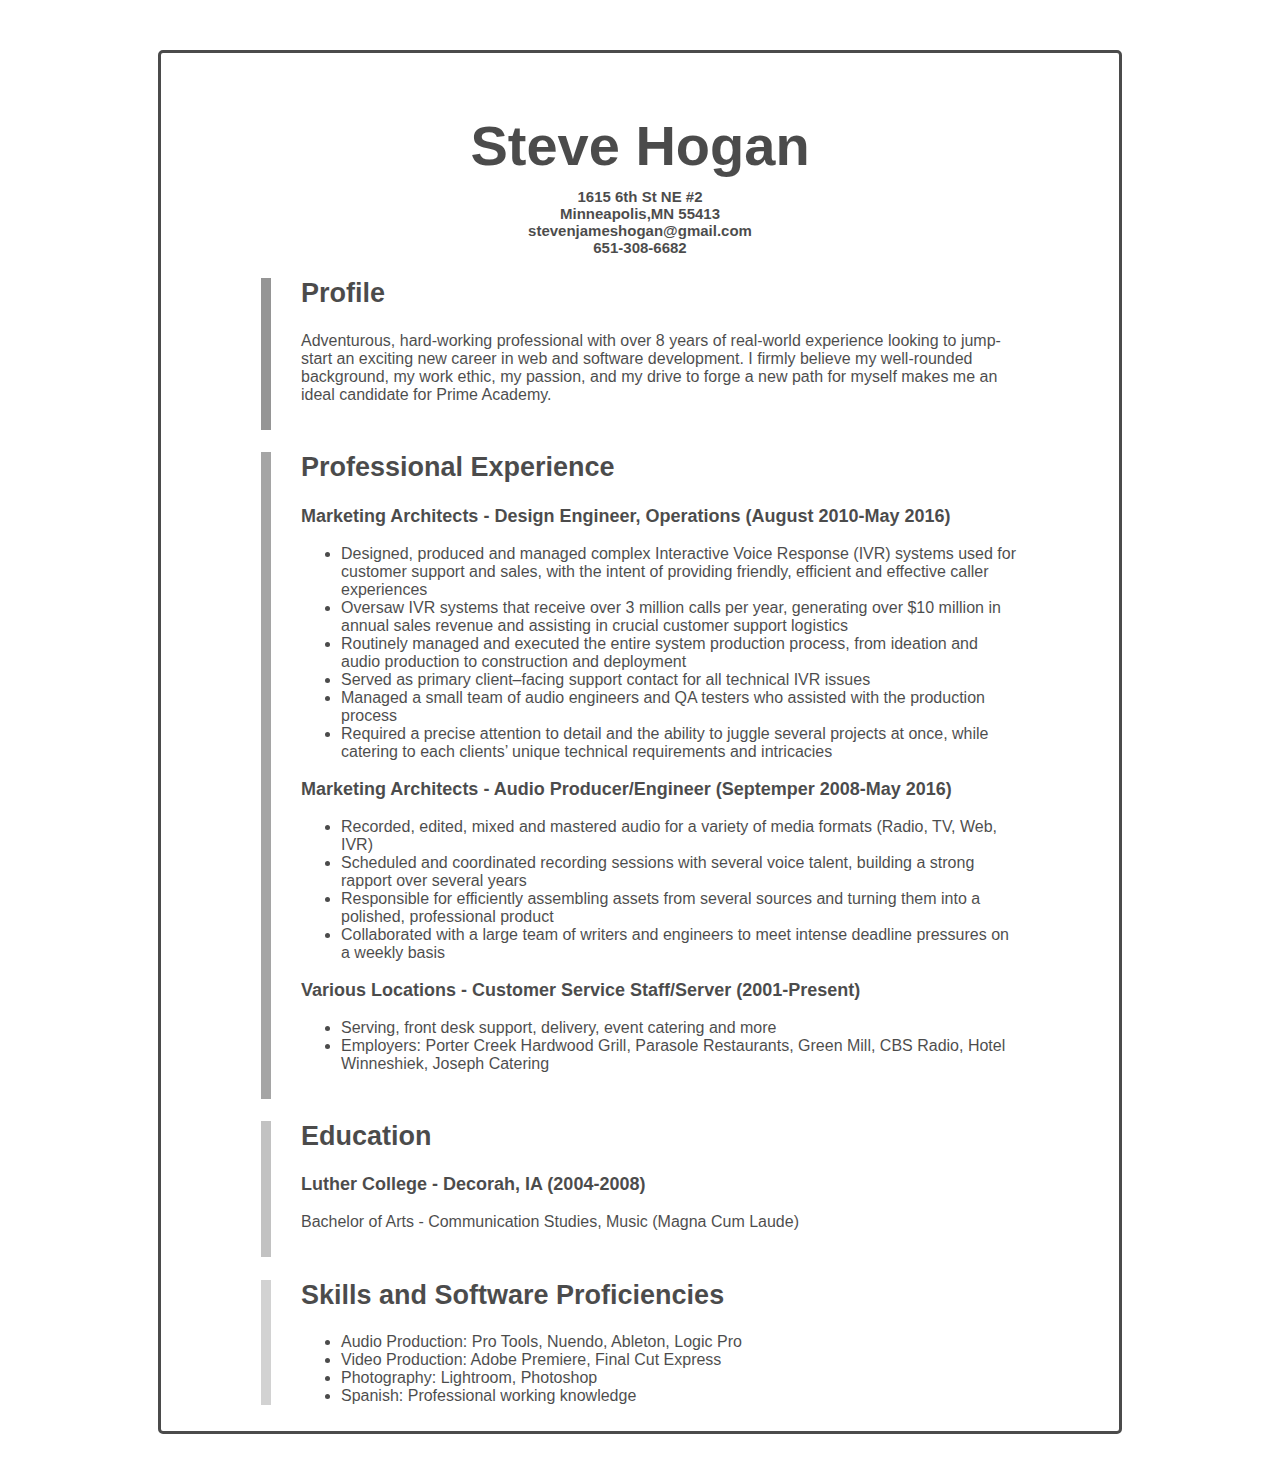
==== prime-submission.html @ 287bf2fa "Rename index.html to prime-submission.html" ====
<!DOCTYPE html>
<html>
<head>
	<title>Prime Submission</title>
	<link rel="stylesheet" type="text/css" href="stylesheetprime.css">
</head>

<body>
	<div id="container">
		<div id="content-contact">
			<h1>Steve Hogan</h1>
			<h5>1615 6th St NE #2</h5>
			<h5>Minneapolis,MN 55413</h5>
			<h5>stevenjameshogan@gmail.com</h5>
			<h5>651-308-6682</h5>
		</div>

		<div id="content-profile">
			<h2>Profile</h3>
			<p>Adventurous, hard-working professional with over 8 years of real-world experience looking to jump-start an exciting new career in web and software development. I firmly believe my well-rounded background, my work ethic, my passion, and my drive to forge a new path for myself makes me an ideal candidate for Prime Academy.
		</div>

		<div id="content-experience">
			<h2>Professional Experience</h2>
			<div id="content-markarchdesign">
				<h3>Marketing Architects - Design Engineer, Operations (August 2010-May 2016)</h3>
				<div class="block-content">
					<ul>
						<li>Designed, produced and managed complex Interactive Voice Response (IVR) systems used for customer support and sales, with the intent of providing friendly, efficient and effective caller experiences</li>
						<li>Oversaw IVR systems that receive over 3 million calls per year, generating over $10 million in annual sales revenue and assisting in crucial customer support logistics</li>
						<li>Routinely managed and executed the entire system production process, from ideation and audio production to construction and deployment</li>
						<li>Served as primary client–facing support contact for all technical IVR issues</li>
						<li>Managed a small team of audio engineers and QA testers who assisted with the production process</li>
						<li>Required a precise attention to detail and the ability to juggle several projects at once, while catering to each clients’ unique technical requirements and intricacies</li>
					</ul>
				</div>
			</div>
			<div id="content-markarchaudio">
				<h3>Marketing Architects - Audio Producer/Engineer (Septemper 2008-May 2016)</h3>
				<div class="block-content">
					<ul>
						<li>Recorded, edited, mixed and mastered audio for a variety of media formats (Radio, TV, Web, IVR)</li>
						<li>Scheduled and coordinated recording sessions with several voice talent, building a strong rapport over several years</li>
						<li>Responsible for efficiently assembling assets from several sources and turning them into a polished, professional product</li>
						<li>Collaborated with a large team of writers and engineers to meet intense deadline pressures on a weekly basis</li>
					</ul>
				</div>
			</div>	
			<div id="content-serving">
				<h3>Various Locations - Customer Service Staff/Server (2001-Present)</h3>
				<div class="block-content">
					<ul>
						<li>Serving, front desk support, delivery, event catering and more</li>
						<li>Employers: Porter Creek Hardwood Grill, Parasole Restaurants, Green Mill, CBS Radio, Hotel Winneshiek, Joseph Catering</li>
					</ul>
				</div>
			</div>		
		</div>		
		<div id="content-education">
			<h2>Education</h2>
			<div id="content-luther">
				<h3>Luther College - Decorah, IA (2004-2008)</h3>
				<p>Bachelor of Arts - Communication Studies, Music (Magna Cum Laude)</p>
			</div>
		</div>

		<div id="content-skills">
			<h2>Skills and Software Proficiencies</h2>
			<ul>
				<li>Audio Production: Pro Tools, Nuendo, Ableton, Logic Pro</li>
				<li>Video Production: Adobe Premiere, Final Cut Express</li>
				<li>Photography: Lightroom, Photoshop</li>
				<li>Spanish: Professional working knowledge</li>
			</ul>
		</div>
	</div>

</body>
</html>
---- stylesheetprime.css ----
body {
	background-image: url('https://farm5.staticflickr.com/4524/27283027699_25009acdce_k.jpg');
	background-size: 2500px;
	opacity: 0.7;

}

#container {
	margin-top: 50px;
	margin-left: 150px;
	margin-right: 150px;
	margin-bottom: 50px;
	padding: 50px 100px 10px 100px;
	border-radius: 5px;
	background-color: #FFFFFF;
	border-style: solid;
	font-family: "Century Gothic", sans-serif;

}

#content-contact {
	text-align: center;
	margin: 0px;
	padding: 0px;
}

#content-profile {
	border-left-width: 10px;
	border-left-style: solid;
	border-left-color: #696969;
	padding-left: 30px;
	padding-bottom: 10px;
}

#content-experience {
	border-left-width: 10px;
	border-left-style: solid;
	border-left-color: #808080;
	padding-left: 30px;
	padding-bottom: 10px;
}

#content-education {
	border-left-width: 10px;
	border-left-style: solid;
	border-left-color: #A9A9A9;
	padding-left: 30px;
	padding-bottom: 10px;
}

#content-skills {
	border-left-width: 10px;
	border-left-style: solid;
	border-left-color: #C0C0C0;
	padding-left: 30px;
}

h1 {
	margin: 0px;
	padding: 10px;
	font-size: 56px;
}

h2 {
	font-size: 27px;
}

h3 {
	font-size: 18px;

}

h4 {

}

h5 {
	margin: 0px;
	padding: 0px;
	font-size: 15px;
}

li {
	font-size: 16px;

}
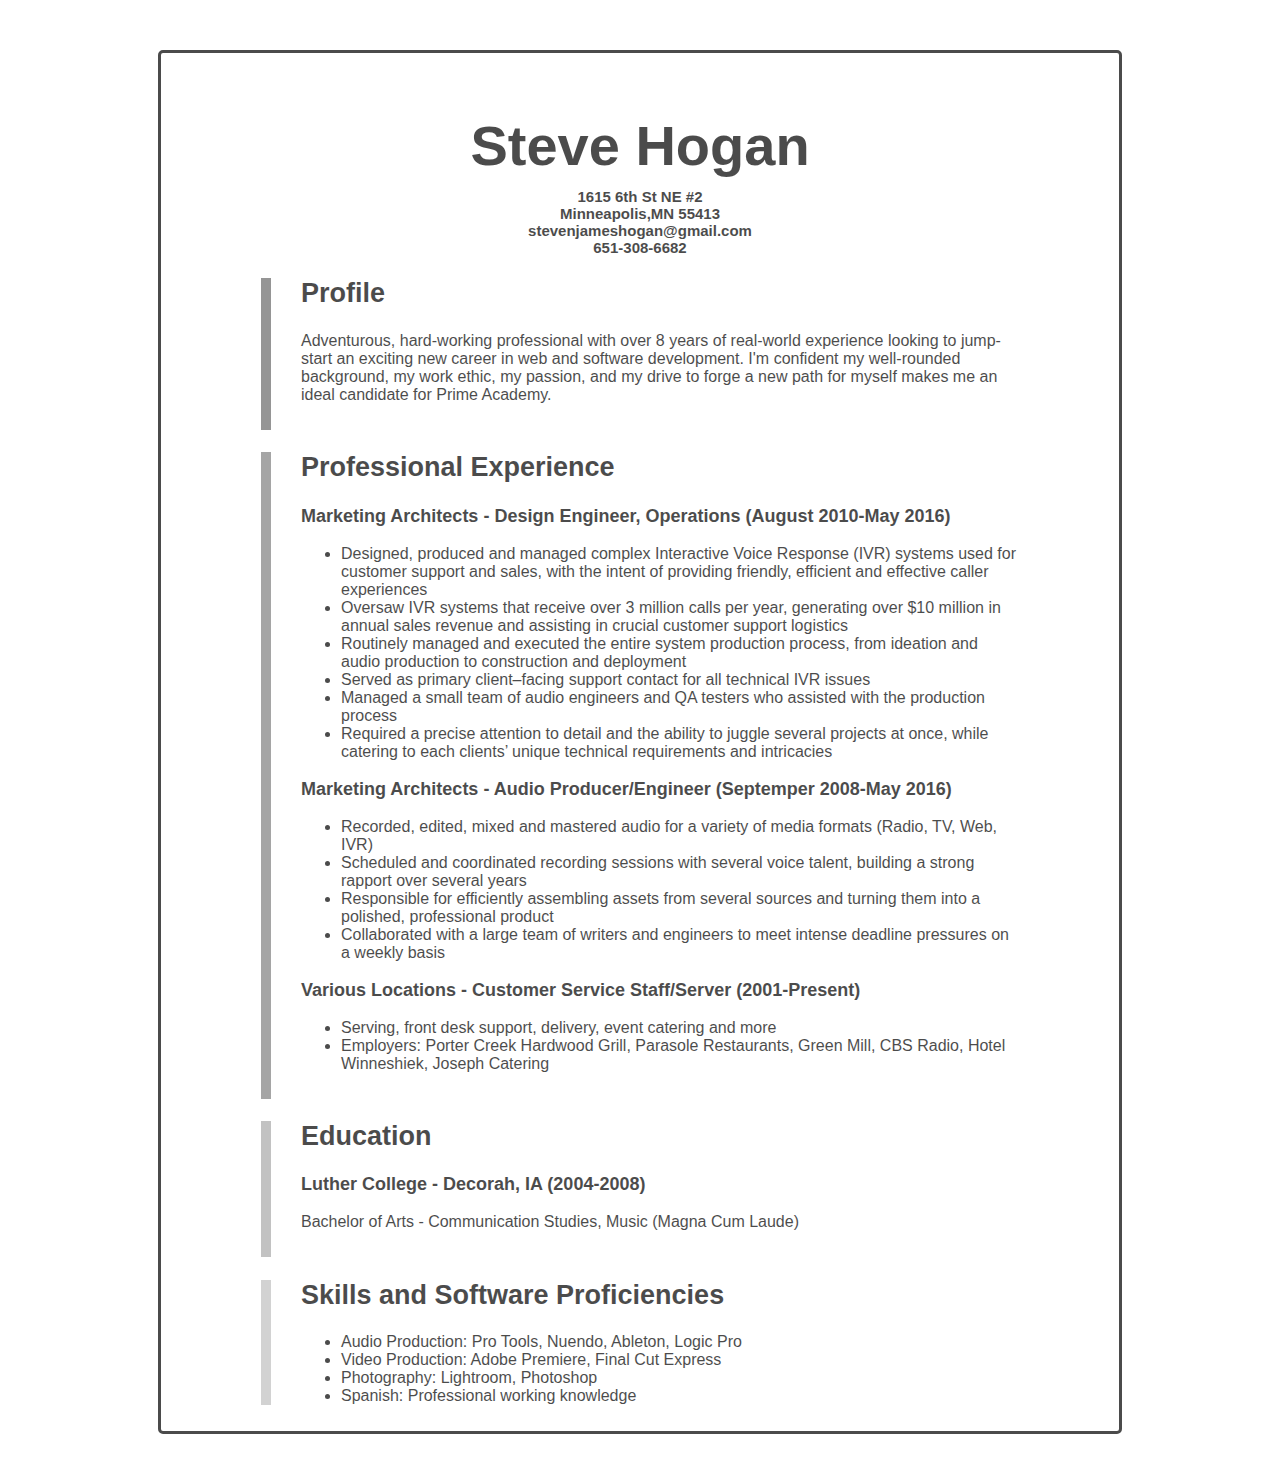
==== commit 2f064d2b: "Update prime-submission.html" ====
--- a/prime-submission.html
+++ b/prime-submission.html
@@ -17,7 +17,7 @@
 
 		<div id="content-profile">
 			<h2>Profile</h3>
-			<p>Adventurous, hard-working professional with over 8 years of real-world experience looking to jump-start an exciting new career in web and software development. I firmly believe my well-rounded background, my work ethic, my passion, and my drive to forge a new path for myself makes me an ideal candidate for Prime Academy.
+			<p>Adventurous, hard-working professional with over 8 years of real-world experience looking to jump-start an exciting new career in web and software development. I'm confident my well-rounded background, my work ethic, my passion, and my drive to forge a new path for myself makes me an ideal candidate for Prime Academy.
 		</div>
 
 		<div id="content-experience">
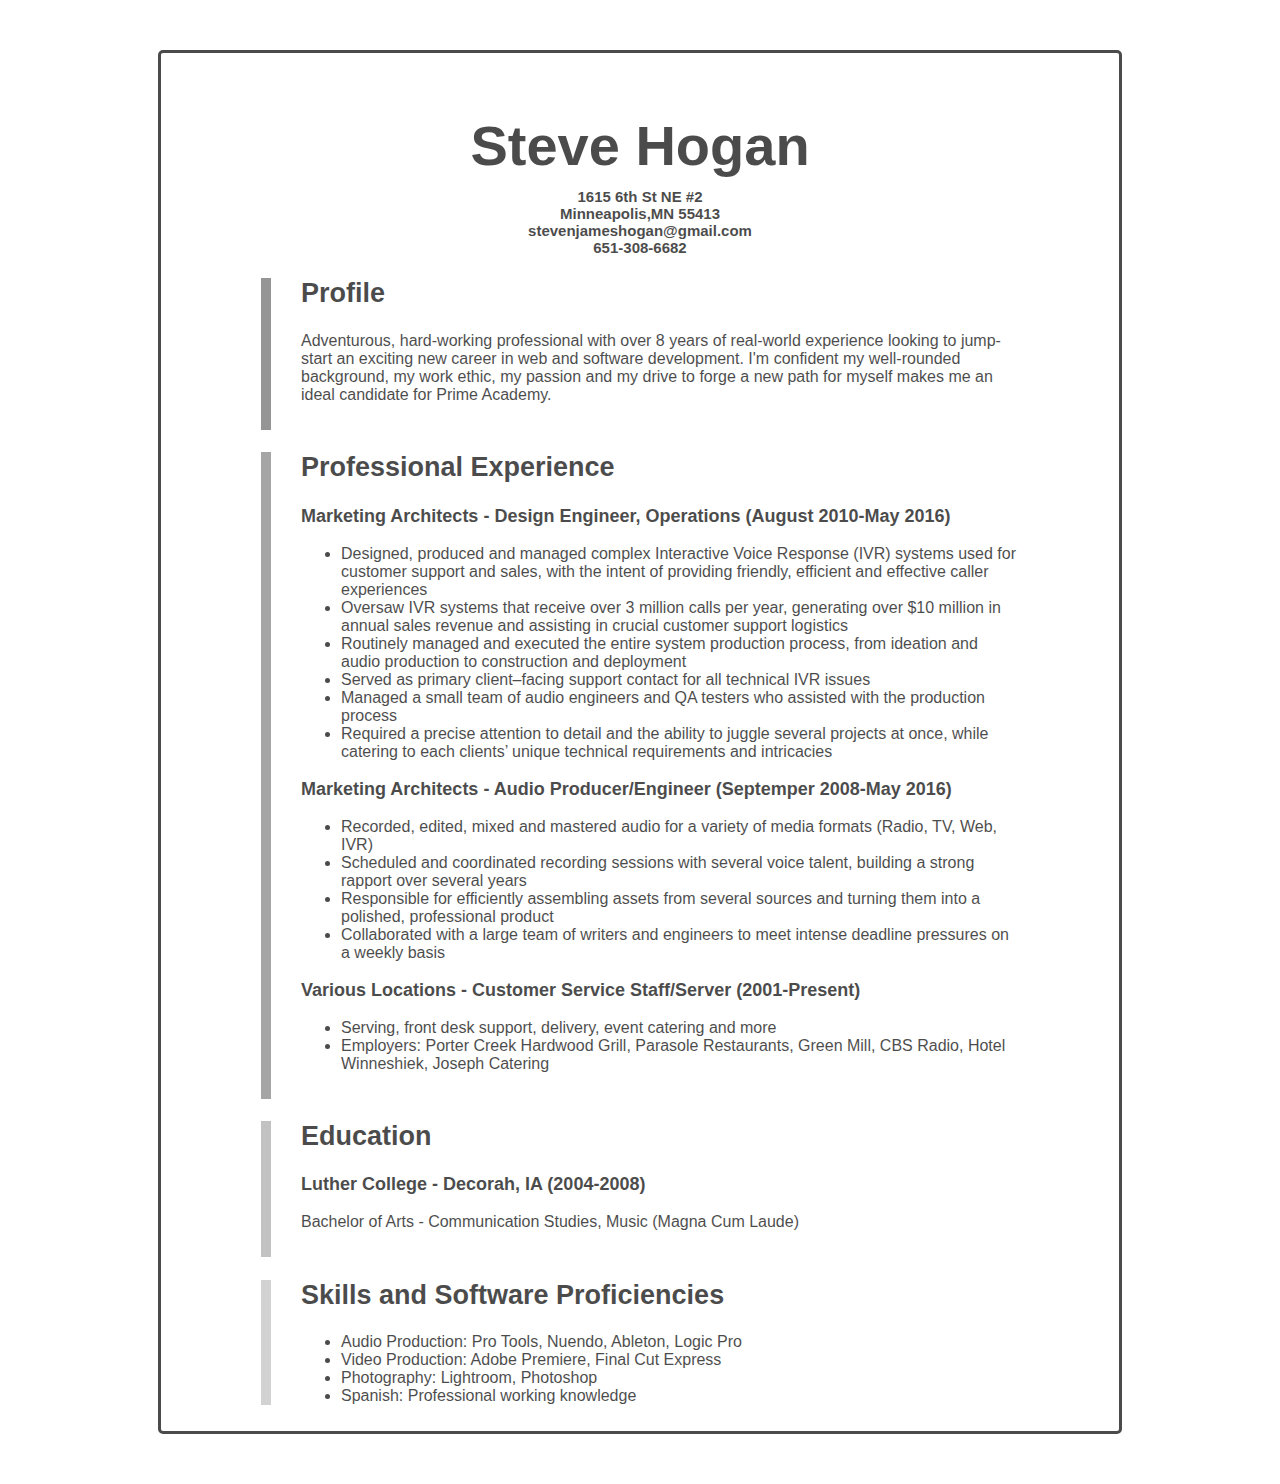
==== commit c0eb3935: "Update prime-submission.html" ====
--- a/prime-submission.html
+++ b/prime-submission.html
@@ -17,7 +17,7 @@
 
 		<div id="content-profile">
 			<h2>Profile</h3>
-			<p>Adventurous, hard-working professional with over 8 years of real-world experience looking to jump-start an exciting new career in web and software development. I'm confident my well-rounded background, my work ethic, my passion, and my drive to forge a new path for myself makes me an ideal candidate for Prime Academy.
+			<p>Adventurous, hard-working professional with over 8 years of real-world experience looking to jump-start an exciting new career in web and software development. I'm confident my well-rounded background, my work ethic, my passion and my drive to forge a new path for myself makes me an ideal candidate for Prime Academy.
 		</div>
 
 		<div id="content-experience">
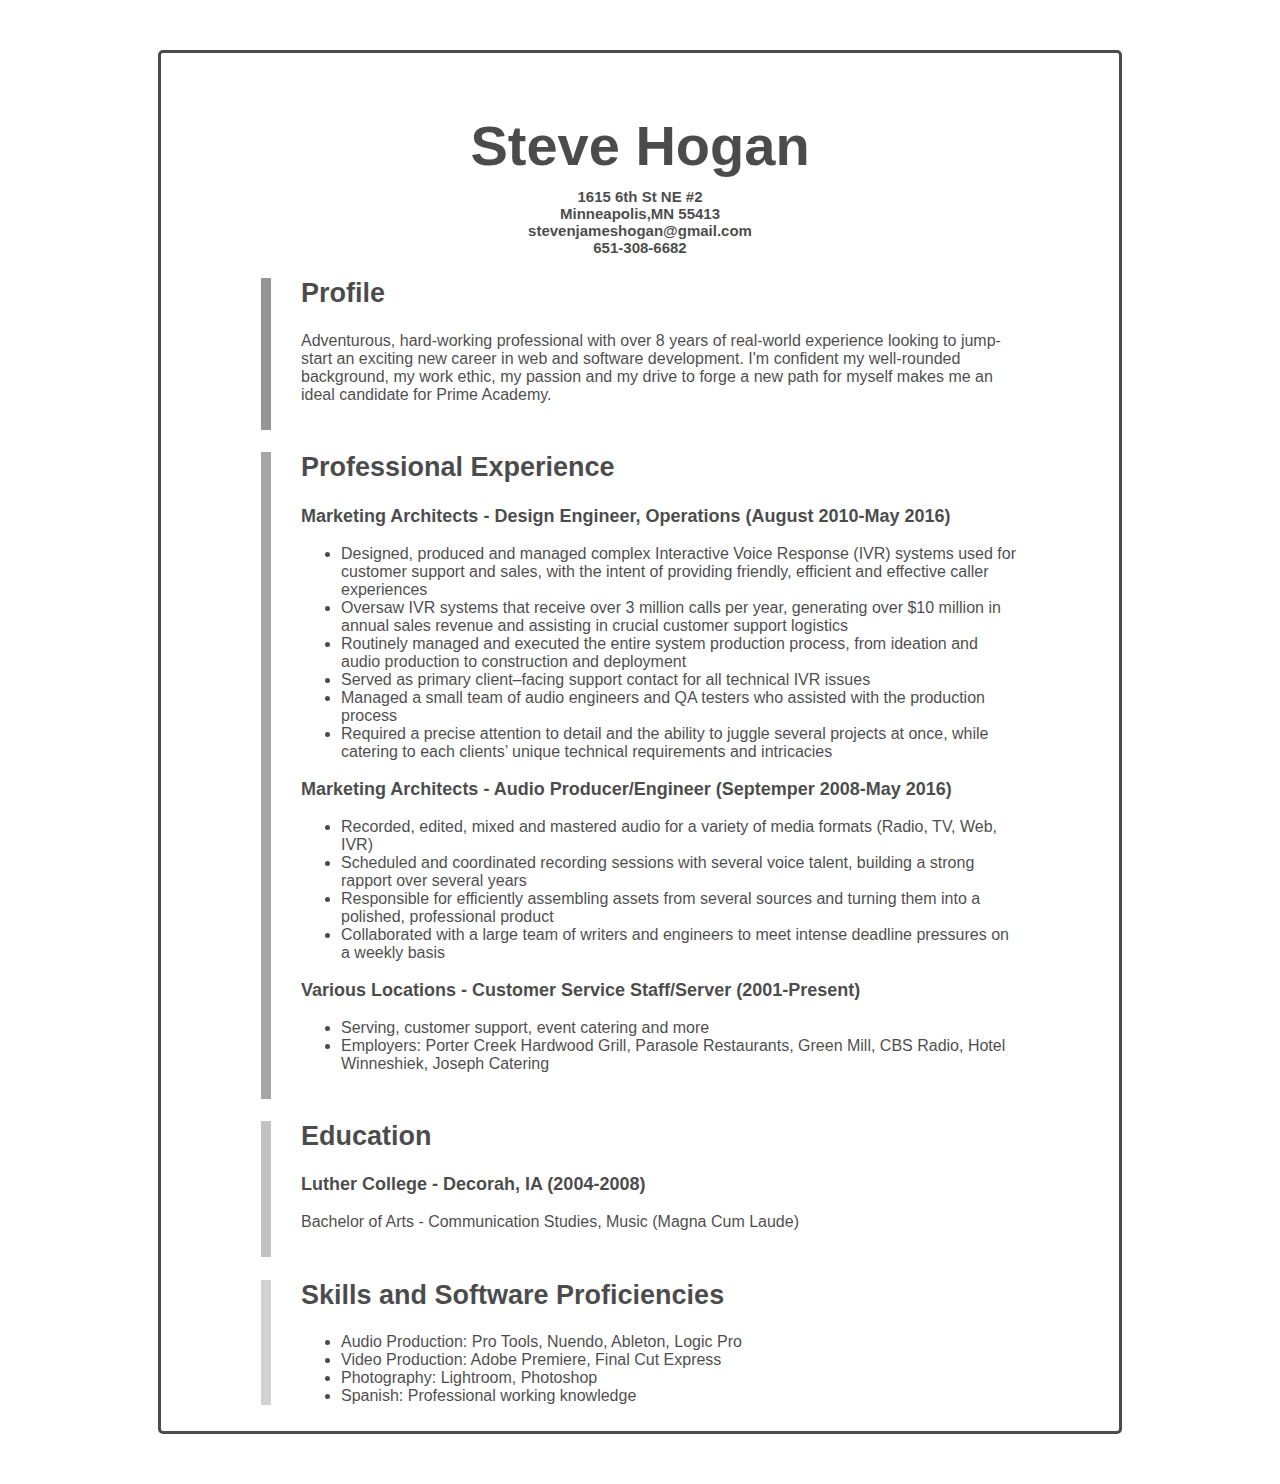
==== commit 3a95edaa: "Update prime-submission.html" ====
--- a/prime-submission.html
+++ b/prime-submission.html
@@ -50,7 +50,7 @@
 				<h3>Various Locations - Customer Service Staff/Server (2001-Present)</h3>
 				<div class="block-content">
 					<ul>
-						<li>Serving, front desk support, delivery, event catering and more</li>
+						<li>Serving, customer support, event catering and more</li>
 						<li>Employers: Porter Creek Hardwood Grill, Parasole Restaurants, Green Mill, CBS Radio, Hotel Winneshiek, Joseph Catering</li>
 					</ul>
 				</div>
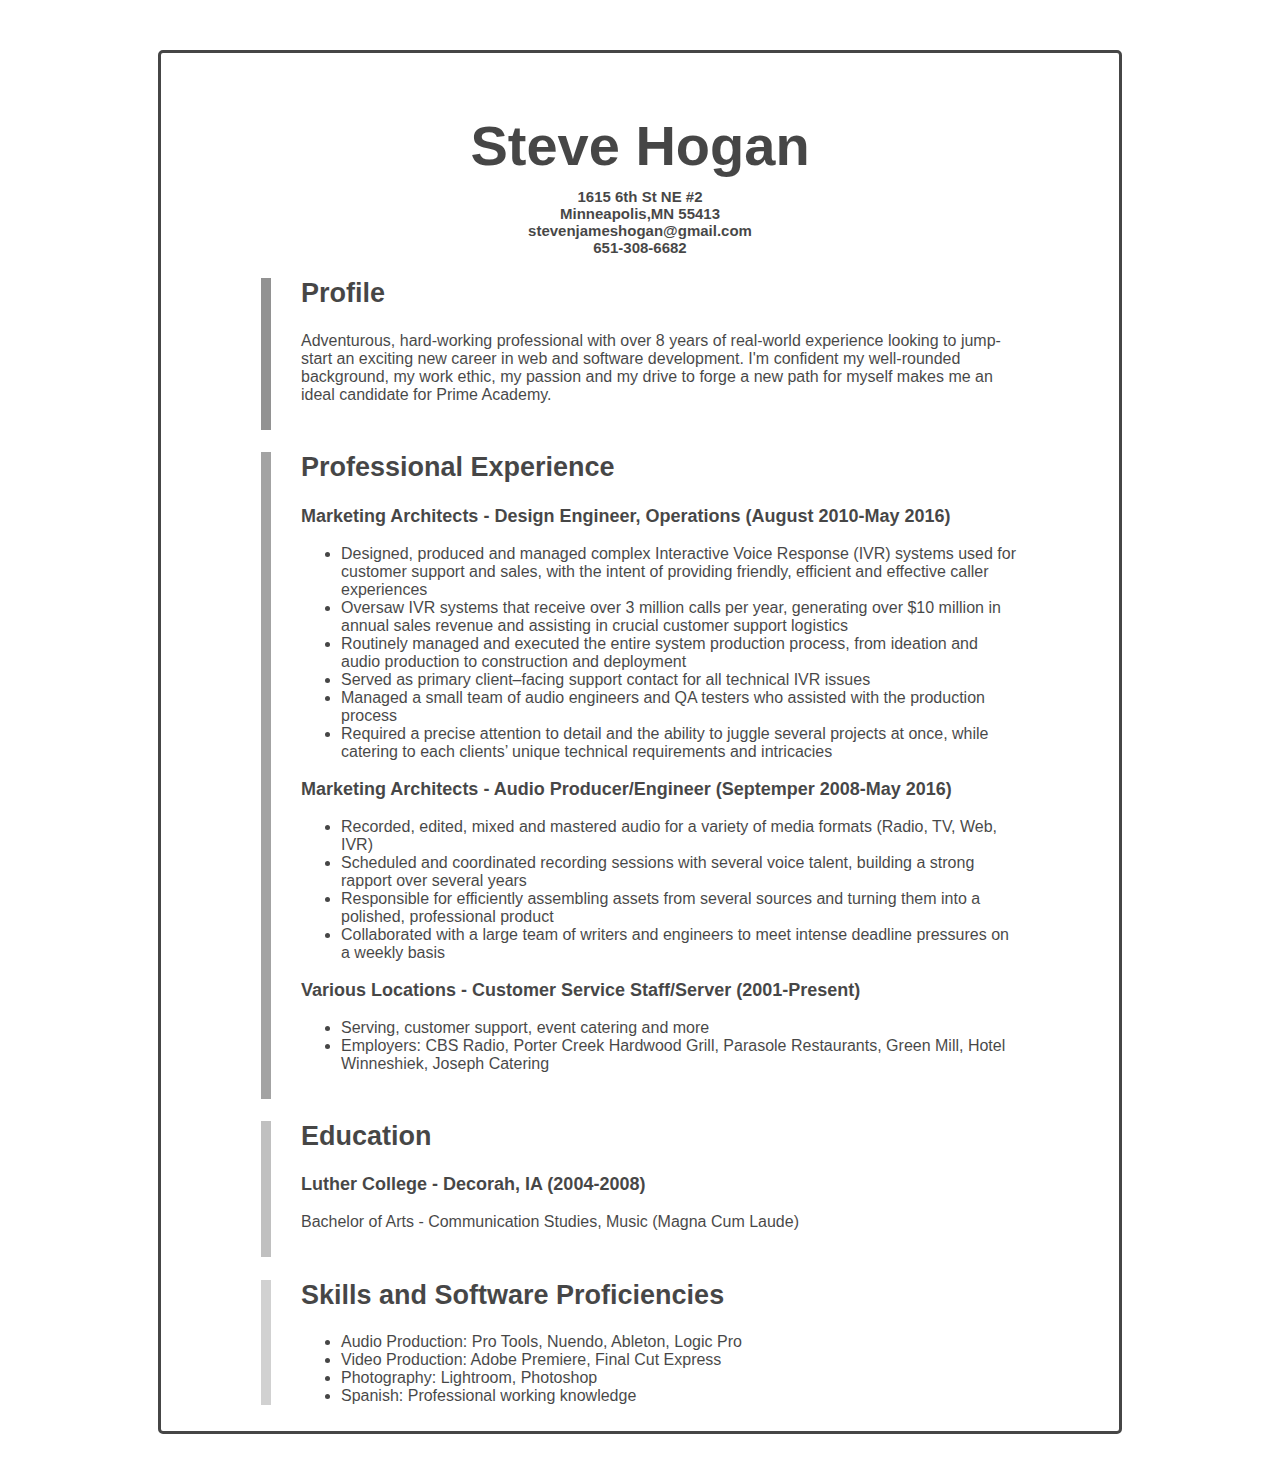
==== commit 22990751: "Update prime-submission.html" ====
--- a/prime-submission.html
+++ b/prime-submission.html
@@ -51,7 +51,7 @@
 				<div class="block-content">
 					<ul>
 						<li>Serving, customer support, event catering and more</li>
-						<li>Employers: Porter Creek Hardwood Grill, Parasole Restaurants, Green Mill, CBS Radio, Hotel Winneshiek, Joseph Catering</li>
+						<li>Employers: CBS Radio, Porter Creek Hardwood Grill, Parasole Restaurants, Green Mill, Hotel Winneshiek, Joseph Catering</li>
 					</ul>
 				</div>
 			</div>		
--- a/stylesheetprime.css
+++ b/stylesheetprime.css
@@ -1,7 +1,7 @@
 body {
 	background-image: url('https://farm5.staticflickr.com/4524/27283027699_25009acdce_k.jpg');
 	background-size: 2500px;
-	opacity: 0.7;
+	opacity: 0.72;
 
 }
 
